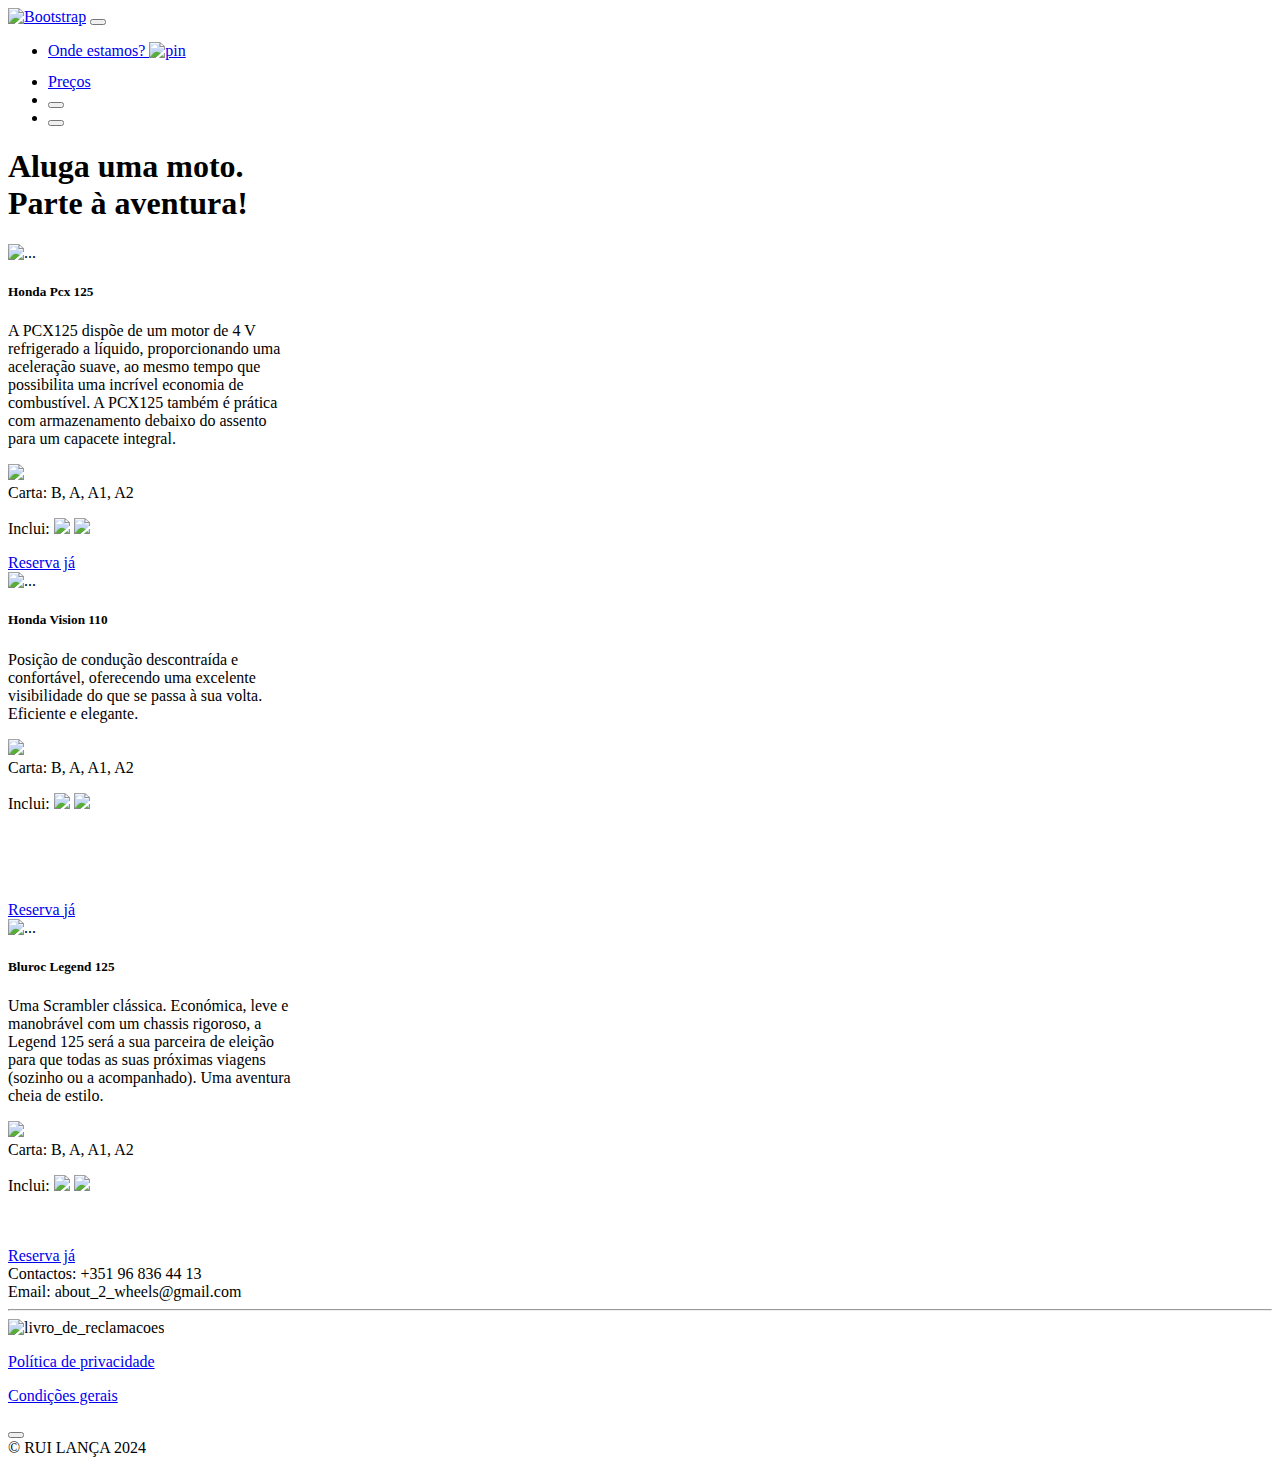
==== inicio.html @ ae3a2245 "Add files via upload" ====
<!DOCTYPE html>
<html lang="pt">
  <head>
    <meta charset="UTF-8" />
    <meta name="viewport" content="width=device-width, initial-scale=1.0" />
    <title>About Two Wheels</title>    
    <link
      href="https://cdn.jsdelivr.net/npm/bootstrap@5.3.2/dist/css/bootstrap.min.css"
      rel="stylesheet"
      integrity="sha384-T3c6CoIi6uLrA9TneNEoa7RxnatzjcDSCmG1MXxSR1GAsXEV/Dwwykc2MPK8M2HN"
      crossorigin="anonymous"
    />
    <script
      src="https://cdn.jsdelivr.net/npm/bootstrap@5.3.2/dist/js/bootstrap.bundle.min.js"
      integrity="sha384-C6RzsynM9kWDrMNeT87bh95OGNyZPhcTNXj1NW7RuBCsyN/o0jlpcV8Qyq46cDfL"
      crossorigin="anonymous"
    ></script>
    <link rel="stylesheet" href="estilo.css" />
    
  </head>
  <body>
    <header>
      <nav
        class="navbar navbar-expand-md sticky-top bg-dark border-bottom border-body container-fluid p-2"
        data-bs-theme="dark"
      >
        <div class="container-fluid">
          <a class="navbar-brand " href="#"
            ><img
              src="./Img/Original on Transparent site.png"
              alt="Bootstrap"
              width="300"
              height="54"
              id="img-marca"
          /></a>
            </a>
          <button
            class="navbar-toggler collapsed"
            type="button"
            data-bs-toggle="collapse"
            data-bs-target="#navbarSupportedContent"
            aria-controls="navbarSupportedContent"
            aria-expanded="false"
            aria-label="Toggle navigation"
          >
            <span class="navbar-toggler-icon"></span>
            <span class="toggler-icon top-bar"></span>
            <span class="toggler-icon middle-bar"></span>
            <span class="toggler-icon bottom-bar"></span>
            
          </button>
          <div
            class="collapse navbar-collapse justify-content-end p-1"
            id="navbarSupportedContent"
          >
            <ul class="navbar-nav ml-auto mb-2 mb-sm-0  w-100 d-flex justify-content-end gap-4 align-items-start align-items-md-center" >              
                      
              <li class="nav-item ">                
                <a class="nav-link" href="https://www.google.com/maps/place/About+Two+Wheels/@37.732386,-8.7728336,15z/data=!4m6!3m5!1s0xd1ba19cfc1fa103:0xfe153b45f937ae39!8m2!3d37.732386!4d-8.7728336!16s%2Fg%2F11p_3hfdsf?entry=ttu" target="_blank">Onde estamos? <img src="./Img/Google_Maps_icon_(2020).svg.png" alt="pin" height="20px" style="margin-bottom: 13px;"></a>
              </li>
              <li class="nav-item">
                <a class="nav-link" href="precos.html" >Preços</a>
              </li>                   
              <li>                
                <a href="https://www.facebook.com/A2Wheels/" target="_blank" ><button id="face"></button></a>
              </li>
              <li>
                <a href="https://www.instagram.com/about_2_wheels/" target="_blank"><button id="insta"></button></a>  
              </li> 
                        
              
              
              
            </ul>
          </div>
        </div>
      </nav>
      <div class="imagem container-fluid ">
        <h1 class="d-flex justify-content-center pt-5 p-3 bs-secondary-bg" id="titulo">
          Aluga uma moto.
          <br>
          Parte à aventura!
        </h1>
        <div class="caixa_branca"></div>
      </div>
    </header>

    <div class="main">
      <div
        class="caixa_card d-flex justify-content-center flex-wrap p-3 gap-4 "
        id="cx-card"
      >
        <div class="card" style="width: 18rem">
          <img src="./Img/c4.png" class="card-img-top" alt="..." />
          <div class="card-body">
            <h5 class="card-title text-center">Honda Pcx 125</h5>
            <p class="card-text">
              A PCX125 dispõe de um motor de 4 V refrigerado a líquido, proporcionando uma aceleração suave, ao mesmo tempo que possibilita uma incrível economia de combustível. A PCX125 também é prática com armazenamento debaixo do assento para um capacete integral.
            </p>
            
            <img src="./Img/driving-license-icon.svg" width="30"><br> Carta: B, A, A1, A2       
            
            <p>Inclui: <img src="./Img/helmet_icon_126270.webp"> <img src="./Img/lock_icon_125649.webp"></p>
            <a href="https://rentle.store/abouttwowheels/product/5dj9rlgDWDeqby0Xs5r4" class="btn btn-secondary">Reserva já</a>
          </div>
        </div>
        <div class="card " style="width: 18rem">
          <img src="./Img/c4 (5).png" class="card-img-top" alt="..." />
          <div class="card-body">
            <h5 class="card-title text-center">Honda Vision 110</h5>
            <p class="card-text">
              Posição de condução descontraída e confortável, oferecendo uma excelente visibilidade do que se passa à sua volta. Eficiente e elegante.
            </p>
            <img src="./Img/driving-license-icon.svg" width="30"><br> Carta: B, A, A1, A2 
            <p>Inclui: <img src="./Img/helmet_icon_126270.webp"> <img src="./Img/lock_icon_125649.webp"></p>
            <br><br><br><br>
            <a href="https://rentle.store/abouttwowheels/product/E3o4DkRWKHQPPr9oCn93" class="btn btn-secondary">Reserva já</a>
          </div>
        </div>
        <div class="card" style="width: 18rem;">
          <img
            src="./Img/B-Bluroc125-dark-silver-profil-d (2).jpg"
            class="card-img-top"
            alt="..." style="height: 160.88px; width: 276px; text-align: center;"
          />
          <div class="card-body">
            <h5 class="card-title text-center">Bluroc Legend 125</h5>
            <p class="card-text">
              Uma Scrambler clássica. Económica, leve e manobrável com um chassis rigoroso, a Legend 125 será a sua parceira de eleição para que todas as suas próximas viagens (sozinho ou a acompanhado). Uma aventura cheia de estilo.
            </p>
            <img src="./Img/driving-license-icon.svg" width="30"><br> Carta: B, A, A1, A2 
            <p>Inclui: <img src="./Img/helmet_icon_126270.webp"> <img src="./Img/lock_icon_125649.webp"></p>
            <br><br>
            <a href="https://rentle.store/abouttwowheels/product/E3o4DkRWKHQPPr9oCn93" class="btn btn-secondary">Reserva já</a>
          </div>
        </div>
      </div>
      <div class="caixa-baixo"></div>
    </div>
    <div class="footer bg-dark p-2 text-center ">  
      <div class="contactos mb-4" id="footer">Contactos: +351 96 836 44 13
        <br>
        Email: about_2_wheels@gmail.com
      </div>
      <hr id="separador">
    
    <div class="admin d-flex justify-content-center align-items-center gap-4 mt-3 ">
      <img src="./Img/i006571.png" alt="livro_de_reclamacoes" id="livro">
        <a href="politica.html" id="politica"><p>Política de privacidade</p></a>
        <a href="condicoes.html" id="politica"><p>Condições gerais</p></a>
    </div>
  
  <button onclick="topFunction()" id="myBtn" title="Para o topo"></button>
         
  <div id="footer">© RUI LANÇA 2024</div>    
  </div>
    
  
  <script src="main.js"></script>   
  </body>
</html>
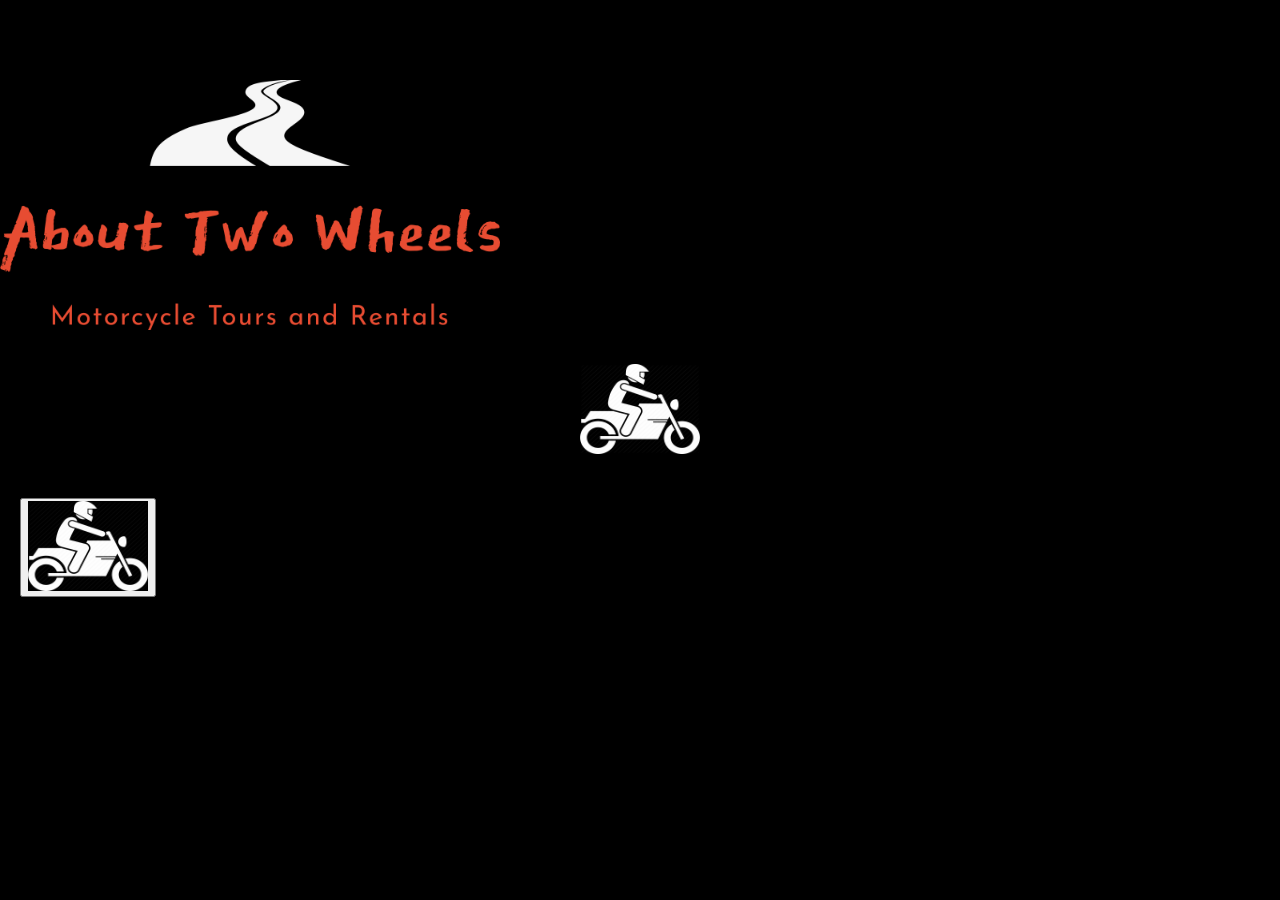
==== commit 0acc5e6a: "Update inicio.html" ====
--- a/inicio.html
+++ b/inicio.html
@@ -1,161 +1,43 @@
+
 <!DOCTYPE html>
 <html lang="pt">
-  <head>
-    <meta charset="UTF-8" />
-    <meta name="viewport" content="width=device-width, initial-scale=1.0" />
-    <title>About Two Wheels</title>    
-    <link
-      href="https://cdn.jsdelivr.net/npm/bootstrap@5.3.2/dist/css/bootstrap.min.css"
-      rel="stylesheet"
-      integrity="sha384-T3c6CoIi6uLrA9TneNEoa7RxnatzjcDSCmG1MXxSR1GAsXEV/Dwwykc2MPK8M2HN"
-      crossorigin="anonymous"
-    />
-    <script
-      src="https://cdn.jsdelivr.net/npm/bootstrap@5.3.2/dist/js/bootstrap.bundle.min.js"
-      integrity="sha384-C6RzsynM9kWDrMNeT87bh95OGNyZPhcTNXj1NW7RuBCsyN/o0jlpcV8Qyq46cDfL"
-      crossorigin="anonymous"
-    ></script>
-    <link rel="stylesheet" href="estilo.css" />
+
+<head>
+  <meta charset="UTF-8" />
+  <meta name="viewport" content="width=device-width, initial-scale=1.0" />
+  <title>About Two Wheels</title>
+  <link href="https://cdn.jsdelivr.net/npm/bootstrap@5.3.2/dist/css/bootstrap.min.css" rel="stylesheet"
+    integrity="sha384-T3c6CoIi6uLrA9TneNEoa7RxnatzjcDSCmG1MXxSR1GAsXEV/Dwwykc2MPK8M2HN" crossorigin="anonymous" />
+  <script src="https://cdn.jsdelivr.net/npm/bootstrap@5.3.2/dist/js/bootstrap.bundle.min.js"
+    integrity="sha384-C6RzsynM9kWDrMNeT87bh95OGNyZPhcTNXj1NW7RuBCsyN/o0jlpcV8Qyq46cDfL"
+    crossorigin="anonymous"></script>
+  <link rel="stylesheet" href="estilo.css" />
+  <script src="./js/main.js"></script>
+</head>
+
+<body>
+  <main id="inicio" class="text-center">
+    <img src="./Img/Original on Transparent.png" alt="nome-empresa" id="img-titulo" width="500" height="250"
+      style="margin-top: 80px" />
+    <br><br>
     
-  </head>
-  <body>
-    <header>
-      <nav
-        class="navbar navbar-expand-md sticky-top bg-dark border-bottom border-body container-fluid p-2"
-        data-bs-theme="dark"
-      >
-        <div class="container-fluid">
-          <a class="navbar-brand " href="#"
-            ><img
-              src="./Img/Original on Transparent site.png"
-              alt="Bootstrap"
-              width="300"
-              height="54"
-              id="img-marca"
-          /></a>
-            </a>
-          <button
-            class="navbar-toggler collapsed"
-            type="button"
-            data-bs-toggle="collapse"
-            data-bs-target="#navbarSupportedContent"
-            aria-controls="navbarSupportedContent"
-            aria-expanded="false"
-            aria-label="Toggle navigation"
-          >
-            <span class="navbar-toggler-icon"></span>
-            <span class="toggler-icon top-bar"></span>
-            <span class="toggler-icon middle-bar"></span>
-            <span class="toggler-icon bottom-bar"></span>
-            
-          </button>
-          <div
-            class="collapse navbar-collapse justify-content-end p-1"
-            id="navbarSupportedContent"
-          >
-            <ul class="navbar-nav ml-auto mb-2 mb-sm-0  w-100 d-flex justify-content-end gap-4 align-items-start align-items-md-center" >              
-                      
-              <li class="nav-item ">                
-                <a class="nav-link" href="https://www.google.com/maps/place/About+Two+Wheels/@37.732386,-8.7728336,15z/data=!4m6!3m5!1s0xd1ba19cfc1fa103:0xfe153b45f937ae39!8m2!3d37.732386!4d-8.7728336!16s%2Fg%2F11p_3hfdsf?entry=ttu" target="_blank">Onde estamos? <img src="./Img/Google_Maps_icon_(2020).svg.png" alt="pin" height="20px" style="margin-bottom: 13px;"></a>
-              </li>
-              <li class="nav-item">
-                <a class="nav-link" href="precos.html" >Preços</a>
-              </li>                   
-              <li>                
-                <a href="https://www.facebook.com/A2Wheels/" target="_blank" ><button id="face"></button></a>
-              </li>
-              <li>
-                <a href="https://www.instagram.com/about_2_wheels/" target="_blank"><button id="insta"></button></a>  
-              </li> 
-                        
-              
-              
-              
-            </ul>
-          </div>
-        </div>
-      </nav>
-      <div class="imagem container-fluid ">
-        <h1 class="d-flex justify-content-center pt-5 p-3 bs-secondary-bg" id="titulo">
-          Aluga uma moto.
-          <br>
-          Parte à aventura!
-        </h1>
-        <div class="caixa_branca"></div>
-      </div>
-    </header>
+    <div class="botoes">
+      <button type="button" id="btn-inicio">
+        <img src="./Img/image.jpg" width="120" height="90" />
+      </button>
+    </div>
+    <div class="botoes1" id="btn-inicio">
+      <button type="button" >
+        <img src="./Img/image.jpg" width="120" height="90" />
+      </button>
+    </div>
+   
+    <br />
+     
+  </main>
+  <div class="footer"></div>
+  
+  <script src="./js/main.js"></script>
+</body>
 
-    <div class="main">
-      <div
-        class="caixa_card d-flex justify-content-center flex-wrap p-3 gap-4 "
-        id="cx-card"
-      >
-        <div class="card" style="width: 18rem">
-          <img src="./Img/c4.png" class="card-img-top" alt="..." />
-          <div class="card-body">
-            <h5 class="card-title text-center">Honda Pcx 125</h5>
-            <p class="card-text">
-              A PCX125 dispõe de um motor de 4 V refrigerado a líquido, proporcionando uma aceleração suave, ao mesmo tempo que possibilita uma incrível economia de combustível. A PCX125 também é prática com armazenamento debaixo do assento para um capacete integral.
-            </p>
-            
-            <img src="./Img/driving-license-icon.svg" width="30"><br> Carta: B, A, A1, A2       
-            
-            <p>Inclui: <img src="./Img/helmet_icon_126270.webp"> <img src="./Img/lock_icon_125649.webp"></p>
-            <a href="https://rentle.store/abouttwowheels/product/5dj9rlgDWDeqby0Xs5r4" class="btn btn-secondary">Reserva já</a>
-          </div>
-        </div>
-        <div class="card " style="width: 18rem">
-          <img src="./Img/c4 (5).png" class="card-img-top" alt="..." />
-          <div class="card-body">
-            <h5 class="card-title text-center">Honda Vision 110</h5>
-            <p class="card-text">
-              Posição de condução descontraída e confortável, oferecendo uma excelente visibilidade do que se passa à sua volta. Eficiente e elegante.
-            </p>
-            <img src="./Img/driving-license-icon.svg" width="30"><br> Carta: B, A, A1, A2 
-            <p>Inclui: <img src="./Img/helmet_icon_126270.webp"> <img src="./Img/lock_icon_125649.webp"></p>
-            <br><br><br><br>
-            <a href="https://rentle.store/abouttwowheels/product/E3o4DkRWKHQPPr9oCn93" class="btn btn-secondary">Reserva já</a>
-          </div>
-        </div>
-        <div class="card" style="width: 18rem;">
-          <img
-            src="./Img/B-Bluroc125-dark-silver-profil-d (2).jpg"
-            class="card-img-top"
-            alt="..." style="height: 160.88px; width: 276px; text-align: center;"
-          />
-          <div class="card-body">
-            <h5 class="card-title text-center">Bluroc Legend 125</h5>
-            <p class="card-text">
-              Uma Scrambler clássica. Económica, leve e manobrável com um chassis rigoroso, a Legend 125 será a sua parceira de eleição para que todas as suas próximas viagens (sozinho ou a acompanhado). Uma aventura cheia de estilo.
-            </p>
-            <img src="./Img/driving-license-icon.svg" width="30"><br> Carta: B, A, A1, A2 
-            <p>Inclui: <img src="./Img/helmet_icon_126270.webp"> <img src="./Img/lock_icon_125649.webp"></p>
-            <br><br>
-            <a href="https://rentle.store/abouttwowheels/product/E3o4DkRWKHQPPr9oCn93" class="btn btn-secondary">Reserva já</a>
-          </div>
-        </div>
-      </div>
-      <div class="caixa-baixo"></div>
-    </div>
-    <div class="footer bg-dark p-2 text-center ">  
-      <div class="contactos mb-4" id="footer">Contactos: +351 96 836 44 13
-        <br>
-        Email: about_2_wheels@gmail.com
-      </div>
-      <hr id="separador">
-    
-    <div class="admin d-flex justify-content-center align-items-center gap-4 mt-3 ">
-      <img src="./Img/i006571.png" alt="livro_de_reclamacoes" id="livro">
-        <a href="politica.html" id="politica"><p>Política de privacidade</p></a>
-        <a href="condicoes.html" id="politica"><p>Condições gerais</p></a>
-    </div>
-  
-  <button onclick="topFunction()" id="myBtn" title="Para o topo"></button>
-         
-  <div id="footer">© RUI LANÇA 2024</div>    
-  </div>
-    
-  
-  <script src="main.js"></script>   
-  </body>
 </html>
--- a/estilo.css
+++ b/estilo.css
@@ -0,0 +1,415 @@
+
+@import url('https://fonts.googleapis.com/css2?family=Play&family=Roboto:ital,wght@1,100&family=Zilla+Slab:wght@300&display=swap');
+
+
+body{
+    margin: 0px ;
+    font-family: 'Zilla Slab', serif;
+    padding: 0px;
+    animation: fadeInAnimation ease 1.5s;
+    animation-iteration-count: 1;
+    animation-fill-mode: forwards;
+    
+}
+@keyframes fadeInAnimation {
+    0% {
+        opacity: 0;
+    }
+    50% {
+        opacity: 1;
+    }
+}
+
+.navbar-toggler{
+    border: none!important;
+}
+
+.navbar-toggler-icon{
+    width: 35px;
+    display: none;
+}
+
+.navbar-toggler:focus,
+.navbar-toggler:active,
+.navbar-toggler-icon:focus {
+    outline: none !important;
+    box-shadow: none !important;
+    border: 0 !important;
+}
+
+
+.toggler-icon{
+    width: 30px;
+    height: 3px;
+    background-color: #dc5309;
+    display: block;
+    transition: all 0.2s;
+}
+
+
+.middle-bar{
+    margin: 5px auto;
+}
+
+
+.navbar-toggler .top-bar {
+    transform: rotate(45deg);
+    transform-origin: 10% 10%;
+}
+
+.navbar-toggler .middle-bar {
+    opacity: 0;
+    filter: alpha(opacity=0);
+}
+
+.navbar-toggler .bottom-bar {
+    transform: rotate(-45deg);
+    transform-origin: 10% 90%;
+}
+
+.navbar-toggler.collapsed .top-bar {
+    transform: rotate(0);
+}
+
+.navbar-toggler.collapsed .middle-bar {
+    opacity: 1;
+    filter: alpha(opacity=100);
+}
+
+.navbar-toggler.collapsed .bottom-bar {
+    transform: rotate(0);
+}
+
+.navbar-toggler.collapsed .toggler-icon {
+    background-color: #777777;
+}
+#inicio{
+   background-color: black;
+    width: 100vw;
+    height: 100vh;   
+    
+}
+
+
+
+
+#btn-inicio{
+    margin: 20px;
+    border: none;
+    cursor: pointer;
+    appearance: none;
+    background-color: transparent;
+    animation: saltar 0.75s infinite;
+}
+
+@keyframes saltar {
+    0% {
+transform: scale(1,1) translate(0px, 0px);
+}
+
+10%{
+transform: scale(1,0.95) translate(0px, 0px); 
+}
+
+100% {
+transform: scale(1,1) translate(0px, 0px);
+}
+}
+
+
+.imagem{
+    background-image: url('./Img/fb_w.webp');
+    background-position: center;
+    background-repeat: no-repeat;
+    background-size: cover;
+    width: 100%;
+    height: 100vh;
+    
+}
+
+#titulo{
+    
+    width: 55%;
+    height: auto;    
+    font-size: 56px;   
+    font-weight: bolder;
+    color: #261f1fe2;
+    font-family: 'Zilla Slab', serif;
+    margin-left: 15px;
+   
+}
+
+#titulo-eng{
+    
+    width: 65%;
+    height: auto;    
+    font-size: 56px;   
+    font-weight: bolder;
+    color: #261f1fe2;
+    font-family: 'Zilla Slab', serif;
+    margin-left: 15px;
+   
+}
+
+#cx-card{
+    margin-top: -215px;  
+    
+    z-index: 20;
+}
+
+.card-title{
+    font-weight: bold;
+}
+
+.card{
+    box-shadow: rgba(99, 99, 99, 0.2) 0px 2px 8px 0px;
+    animation: desaparecer 5s;
+}
+
+@keyframes desaparecer {
+    0% { opacity: 0; }
+    100% { opacity: 1; }
+  }
+  
+  
+.caixa-baixo{
+    background-color: gainsboro;
+    width: 100%;
+    height: 200px;
+    margin-top: -200px;
+    
+}
+
+#footer{
+    color: white;
+    text-align: center;
+}
+
+#face{
+    border: none;
+    background-color: transparent;
+    background-image: url('./Img/facebook1.svg');
+    background-position: center;
+    background-repeat: no-repeat;
+    background-size: cover;
+    width: 40px;
+    height: 40px;
+
+}
+#face:hover{
+    border: none;
+    background-color: transparent;
+    background-image: url('./Img/facebook2.svg');
+    background-position: center;
+    background-repeat: no-repeat;
+    background-size: cover;
+    width: 40px;
+    height: 40px;
+
+}
+#insta{
+    border: none;
+    background-color: transparent;
+    background-image: url('./Img/instagram1.svg');
+    background-position: center;
+    background-repeat: no-repeat;
+    background-size: cover;
+    width: 40px;
+    height: 40px;
+
+}
+#insta:hover{
+    border: none;
+    background-color: transparent;
+    background-image: url('./Img/instagram2.svg');
+    background-position: center;
+    background-repeat: no-repeat;
+    background-size: cover;
+    width: 40px;
+    height: 40px;
+
+}
+
+#politica{
+    text-decoration: none;
+    color: white;
+}
+
+#separador{
+    width: 90%;
+    margin: auto;
+    background-color: white;
+    height: 3px;
+}
+.contactos{
+    font-size: 28px;
+    font-weight:900
+}
+.politica-priv-pt{
+    font-family:'Zilla Slab', serif!important;
+    background-color: gainsboro;
+    text-align: justify;
+    width: 90%;
+    line-height: 2rem;
+    margin: auto;
+    
+}
+
+.condicoes-gerais-pt{
+    font-family:'Zilla Slab', serif!important;
+    background-color: gainsboro;
+    text-align: justify;
+    width: 90%;
+    line-height: 2rem;
+    margin: auto;
+}
+
+@media all and (max-width:520px){
+
+    #img-titulo{
+        width:90%;
+    }
+
+    #btn-inicio{
+        margin: auto;
+        margin: 10px;
+    }
+
+    #img-marca{
+        width: 250px;
+    }
+    #titulo{
+        margin-left: 20px;
+    }
+
+        
+    .navbar-toggler {
+        border: 0 !important;
+    }
+
+
+
+    .navbar-toggler-icon{
+        display: none;
+    }
+
+ 
+
+}
+
+.add-ons >pre{
+    background-color: #dc5309;
+    font-family: 'Zilla Slab', serif;
+    font-size: large;
+    padding: 10px;
+    color: white;
+    
+}
+
+.acrescentos{
+    background-color: #dc5309;
+    font-family: 'Zilla Slab', serif;
+    font-size: large;
+    padding: 10px;
+    color: white;
+}
+
+#myBtn {
+    display: none; 
+    position: fixed; 
+    bottom: 20px; 
+    right: 30px; 
+    z-index: 99; 
+    border: none; 
+    outline: none; 
+    background-color: transparent;
+    color: white; 
+    cursor: pointer; 
+    padding: 15px; 
+    border-radius: 10px; 
+    background-image: url('./Img/383-3837846_up-arrow-icon-png.png');
+    background-position: center;
+    background-size: contain;
+  }
+  
+  #myBtn:hover {
+    background-color: #d4331a; 
+    border-radius: 100%;
+  }
+
+  #link-banner{
+    text-decoration: none!important;
+    color: #d4331a;
+  }
+
+  .botoes {   
+    animation: slidedaEsquerda 1s forwards;
+    display: flex;
+    justify-content: center;
+    margin-top: -10px;
+  }
+  
+  .botoes button {
+    animation: efeitoTravao 2s forwards;
+  }
+  
+
+  @keyframes slidedaEsquerda {
+    from {
+      transform: translateX(-100%);
+    }
+    to {
+      transform: translateX(0);
+    }
+  }
+  
+  @keyframes efeitoTravao {
+    0% {
+      transform: translateX(0);
+    }
+    50% {
+      transform: translateX(40%);
+    }
+    100% {
+      transform: translateX(0);
+    }
+  }
+
+  @keyframes moveRightAndDisappear {
+    0% {
+      transform: translateX(0);
+      opacity: 1;
+    }
+    90% {
+        transform: translateX(calc(100vw - 30px));
+        opacity: 1;
+    }
+    100% {
+      transform: translateX(100vw);
+      opacity: 0;
+    }
+  }
+
+  #img-click{
+    color: white;
+    animation: desaparecer 0.75s infinite;
+  }
+#click-me{
+    color: white;
+    margin-bottom: -10px;
+    animation: desaparecer 0.75s infinite;
+
+}
+
+.clica-me {
+    animation: fadeInAnimation ease-in 4s;
+  }
+
+
+
+  
+  
+
+
+
+
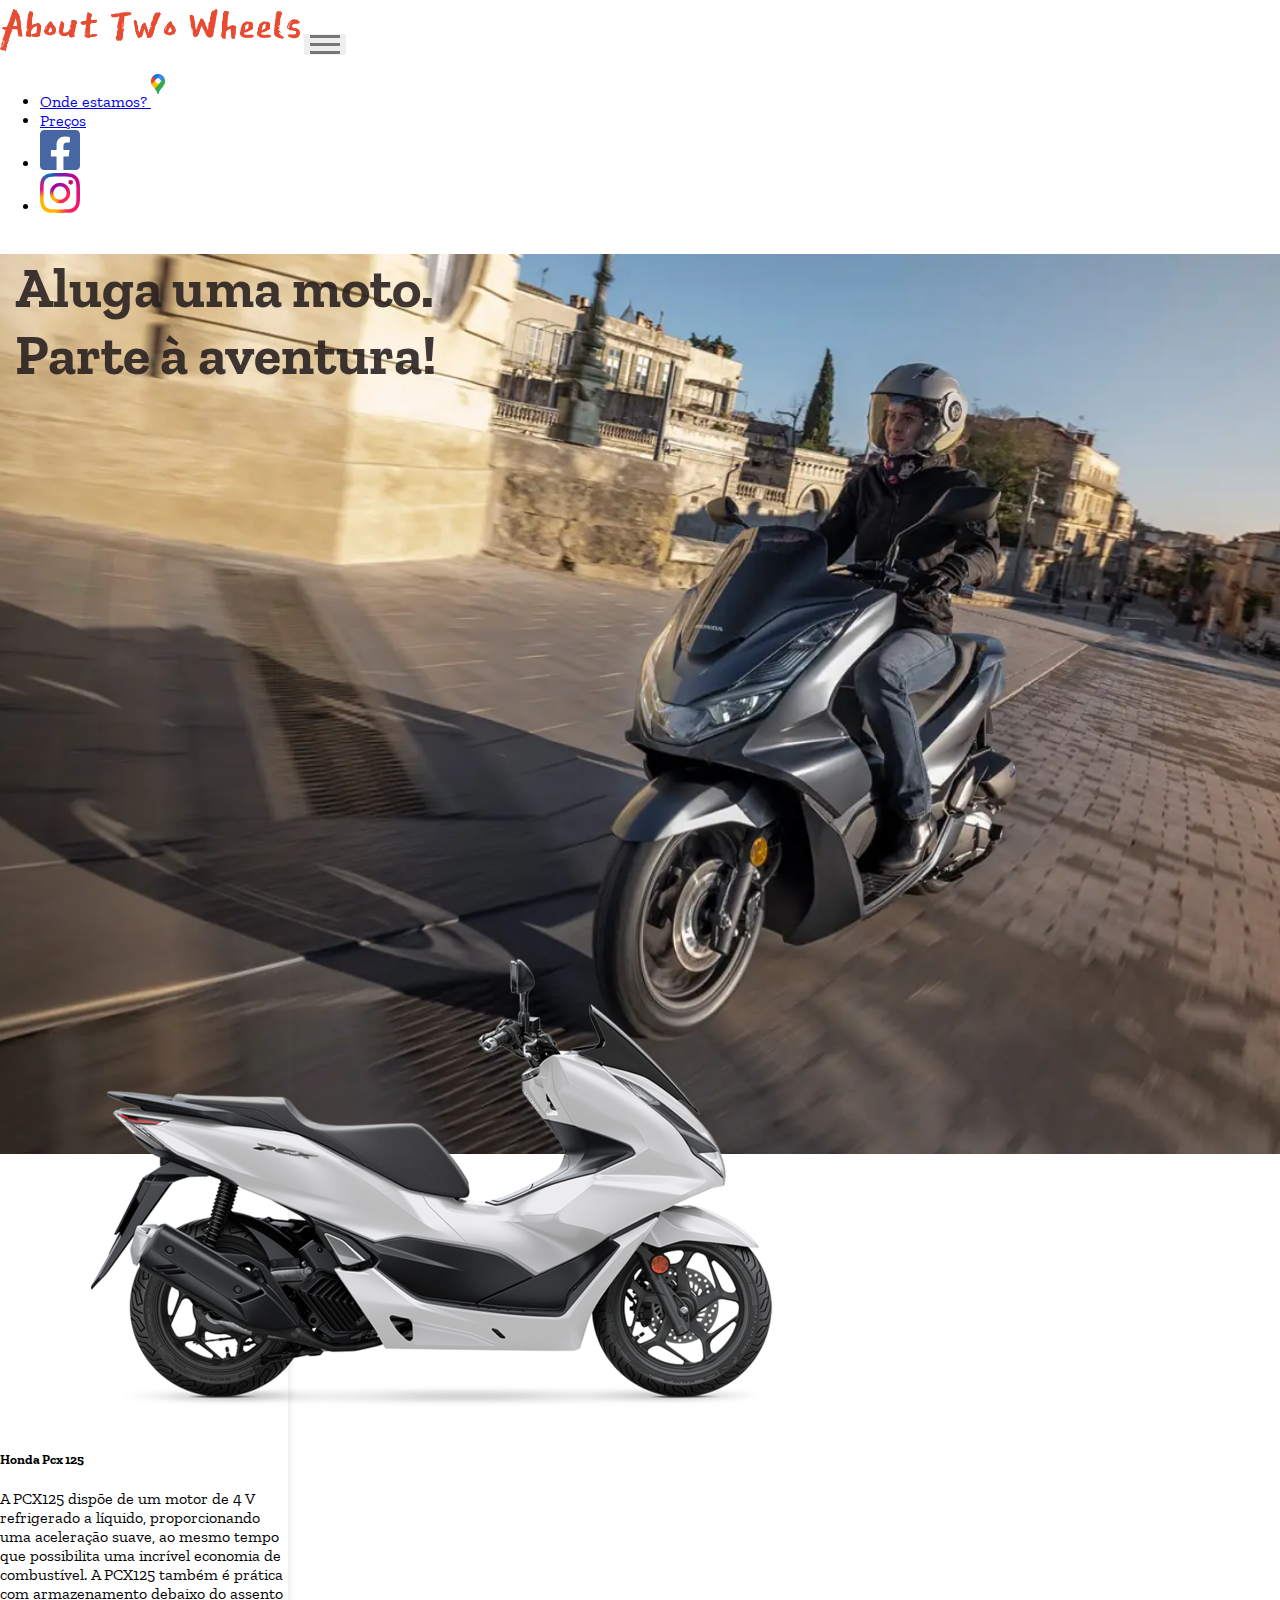
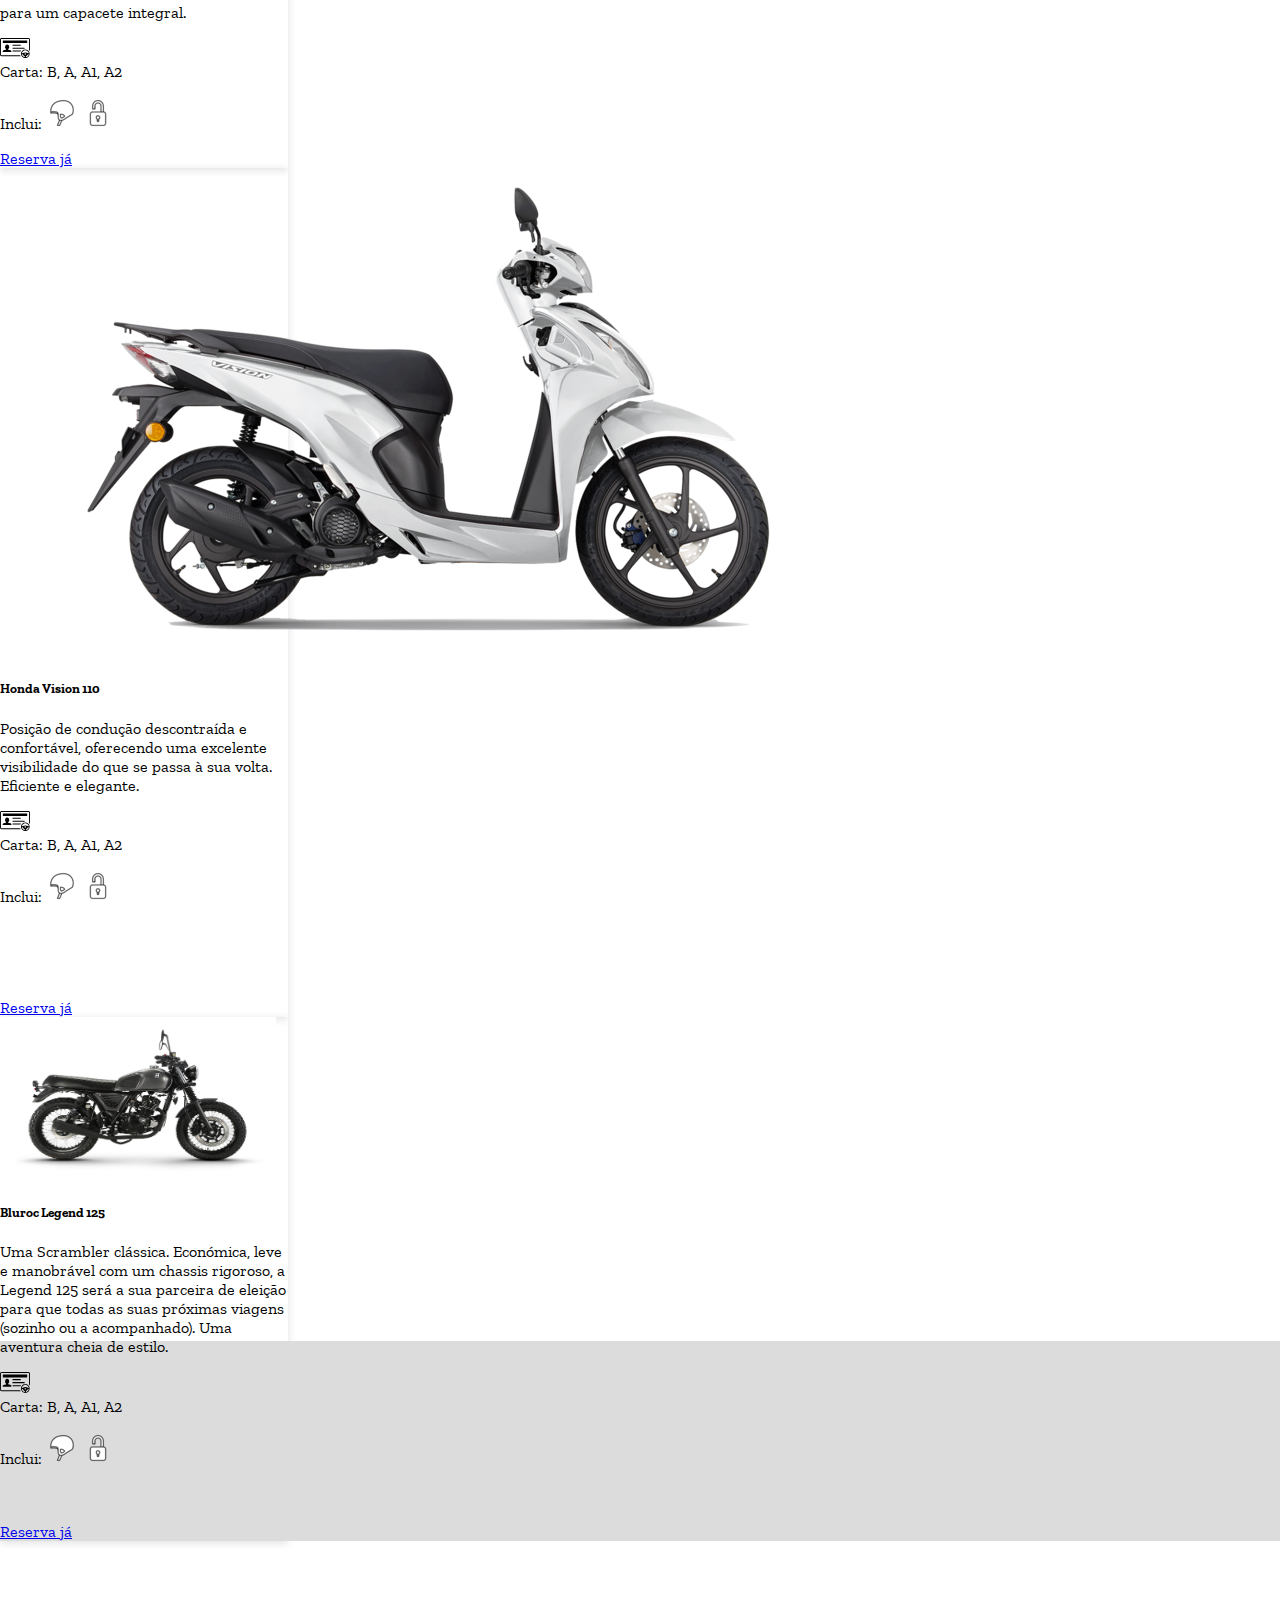
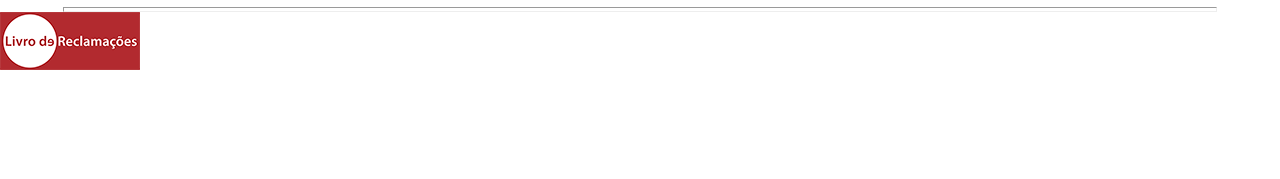
==== commit 00fe2beb: "Update inicio.html" ====
--- a/inicio.html
+++ b/inicio.html
@@ -1,43 +1,161 @@
-
 <!DOCTYPE html>
 <html lang="pt">
+  <head>
+    <meta charset="UTF-8" />
+    <meta name="viewport" content="width=device-width, initial-scale=1.0" />
+    <title>About Two Wheels</title>    
+    <link
+      href="https://cdn.jsdelivr.net/npm/bootstrap@5.3.2/dist/css/bootstrap.min.css"
+      rel="stylesheet"
+      integrity="sha384-T3c6CoIi6uLrA9TneNEoa7RxnatzjcDSCmG1MXxSR1GAsXEV/Dwwykc2MPK8M2HN"
+      crossorigin="anonymous"
+    />
+    <script
+      src="https://cdn.jsdelivr.net/npm/bootstrap@5.3.2/dist/js/bootstrap.bundle.min.js"
+      integrity="sha384-C6RzsynM9kWDrMNeT87bh95OGNyZPhcTNXj1NW7RuBCsyN/o0jlpcV8Qyq46cDfL"
+      crossorigin="anonymous"
+    ></script>
+    <link rel="stylesheet" href="estilo.css" />
+    
+  </head>
+  <body>
+    <header>
+      <nav
+        class="navbar navbar-expand-md sticky-top bg-dark border-bottom border-body container-fluid p-2"
+        data-bs-theme="dark"
+      >
+        <div class="container-fluid">
+          <a class="navbar-brand " href="#"
+            ><img
+              src="./Img/Original on Transparent site.png"
+              alt="Bootstrap"
+              width="300"
+              height="54"
+              id="img-marca"
+          /></a>
+            </a>
+          <button
+            class="navbar-toggler collapsed"
+            type="button"
+            data-bs-toggle="collapse"
+            data-bs-target="#navbarSupportedContent"
+            aria-controls="navbarSupportedContent"
+            aria-expanded="false"
+            aria-label="Toggle navigation"
+          >
+            <span class="navbar-toggler-icon"></span>
+            <span class="toggler-icon top-bar"></span>
+            <span class="toggler-icon middle-bar"></span>
+            <span class="toggler-icon bottom-bar"></span>
+            
+          </button>
+          <div
+            class="collapse navbar-collapse justify-content-end p-1"
+            id="navbarSupportedContent"
+          >
+            <ul class="navbar-nav ml-auto mb-2 mb-sm-0  w-100 d-flex justify-content-end gap-4 align-items-start align-items-md-center" >              
+                      
+              <li class="nav-item ">                
+                <a class="nav-link" href="https://www.google.com/maps/place/About+Two+Wheels/@37.732386,-8.7728336,15z/data=!4m6!3m5!1s0xd1ba19cfc1fa103:0xfe153b45f937ae39!8m2!3d37.732386!4d-8.7728336!16s%2Fg%2F11p_3hfdsf?entry=ttu" target="_blank">Onde estamos? <img src="./Img/Google_Maps_icon_(2020).svg.png" alt="pin" height="20px" style="margin-bottom: 13px;"></a>
+              </li>
+              <li class="nav-item">
+                <a class="nav-link" href="precos.html" >Preços</a>
+              </li>                   
+              <li>                
+                <a href="https://www.facebook.com/A2Wheels/" target="_blank" ><button id="face"></button></a>
+              </li>
+              <li>
+                <a href="https://www.instagram.com/about_2_wheels/" target="_blank"><button id="insta"></button></a>  
+              </li> 
+                        
+              
+              
+              
+            </ul>
+          </div>
+        </div>
+      </nav>
+      <div class="imagem container-fluid ">
+        <h1 class="d-flex justify-content-center pt-5 p-3 bs-secondary-bg" id="titulo">
+          Aluga uma moto.
+          <br>
+          Parte à aventura!
+        </h1>
+        <div class="caixa_branca"></div>
+      </div>
+    </header>
 
-<head>
-  <meta charset="UTF-8" />
-  <meta name="viewport" content="width=device-width, initial-scale=1.0" />
-  <title>About Two Wheels</title>
-  <link href="https://cdn.jsdelivr.net/npm/bootstrap@5.3.2/dist/css/bootstrap.min.css" rel="stylesheet"
-    integrity="sha384-T3c6CoIi6uLrA9TneNEoa7RxnatzjcDSCmG1MXxSR1GAsXEV/Dwwykc2MPK8M2HN" crossorigin="anonymous" />
-  <script src="https://cdn.jsdelivr.net/npm/bootstrap@5.3.2/dist/js/bootstrap.bundle.min.js"
-    integrity="sha384-C6RzsynM9kWDrMNeT87bh95OGNyZPhcTNXj1NW7RuBCsyN/o0jlpcV8Qyq46cDfL"
-    crossorigin="anonymous"></script>
-  <link rel="stylesheet" href="estilo.css" />
-  <script src="./js/main.js"></script>
-</head>
-
-<body>
-  <main id="inicio" class="text-center">
-    <img src="./Img/Original on Transparent.png" alt="nome-empresa" id="img-titulo" width="500" height="250"
-      style="margin-top: 80px" />
-    <br><br>
+    <div class="main">
+      <div
+        class="caixa_card d-flex justify-content-center flex-wrap p-3 gap-4 "
+        id="cx-card"
+      >
+        <div class="card" style="width: 18rem">
+          <img src="./Img/c4.png" class="card-img-top" alt="..." />
+          <div class="card-body">
+            <h5 class="card-title text-center">Honda Pcx 125</h5>
+            <p class="card-text">
+              A PCX125 dispõe de um motor de 4 V refrigerado a líquido, proporcionando uma aceleração suave, ao mesmo tempo que possibilita uma incrível economia de combustível. A PCX125 também é prática com armazenamento debaixo do assento para um capacete integral.
+            </p>
+            
+            <img src="./Img/driving-license-icon.svg" width="30"><br> Carta: B, A, A1, A2       
+            
+            <p>Inclui: <img src="./Img/helmet_icon_126270.webp"> <img src="./Img/lock_icon_125649.webp"></p>
+            <a href="https://rentle.store/abouttwowheels/product/5dj9rlgDWDeqby0Xs5r4" class="btn btn-secondary">Reserva já</a>
+          </div>
+        </div>
+        <div class="card " style="width: 18rem">
+          <img src="./Img/c4 (5).png" class="card-img-top" alt="..." />
+          <div class="card-body">
+            <h5 class="card-title text-center">Honda Vision 110</h5>
+            <p class="card-text">
+              Posição de condução descontraída e confortável, oferecendo uma excelente visibilidade do que se passa à sua volta. Eficiente e elegante.
+            </p>
+            <img src="./Img/driving-license-icon.svg" width="30"><br> Carta: B, A, A1, A2 
+            <p>Inclui: <img src="./Img/helmet_icon_126270.webp"> <img src="./Img/lock_icon_125649.webp"></p>
+            <br><br><br><br>
+            <a href="https://rentle.store/abouttwowheels/product/E3o4DkRWKHQPPr9oCn93" class="btn btn-secondary">Reserva já</a>
+          </div>
+        </div>
+        <div class="card" style="width: 18rem;">
+          <img
+            src="./Img/B-Bluroc125-dark-silver-profil-d (2).jpg"
+            class="card-img-top"
+            alt="..." style="height: 160.88px; width: 276px; text-align: center;"
+          />
+          <div class="card-body">
+            <h5 class="card-title text-center">Bluroc Legend 125</h5>
+            <p class="card-text">
+              Uma Scrambler clássica. Económica, leve e manobrável com um chassis rigoroso, a Legend 125 será a sua parceira de eleição para que todas as suas próximas viagens (sozinho ou a acompanhado). Uma aventura cheia de estilo.
+            </p>
+            <img src="./Img/driving-license-icon.svg" width="30"><br> Carta: B, A, A1, A2 
+            <p>Inclui: <img src="./Img/helmet_icon_126270.webp"> <img src="./Img/lock_icon_125649.webp"></p>
+            <br><br>
+            <a href="https://rentle.store/abouttwowheels/product/E3o4DkRWKHQPPr9oCn93" class="btn btn-secondary">Reserva já</a>
+          </div>
+        </div>
+      </div>
+      <div class="caixa-baixo"></div>
+    </div>
+    <div class="footer bg-dark p-2 text-center ">  
+      <div class="contactos mb-4" id="footer">Contactos: +351 96 836 44 13
+        <br>
+        Email: about_2_wheels@gmail.com
+      </div>
+      <hr id="separador">
     
-    <div class="botoes">
-      <button type="button" id="btn-inicio">
-        <img src="./Img/image.jpg" width="120" height="90" />
-      </button>
+    <div class="admin d-flex justify-content-center align-items-center gap-4 mt-3 ">
+      <img src="./Img/i006571.png" alt="livro_de_reclamacoes" id="livro">
+        <a href="politica.html" id="politica"><p>Política de privacidade</p></a>
+        <a href="condicoes.html" id="politica"><p>Condições gerais</p></a>
     </div>
-    <div class="botoes1" id="btn-inicio">
-      <button type="button" >
-        <img src="./Img/image.jpg" width="120" height="90" />
-      </button>
-    </div>
-   
-    <br />
-     
-  </main>
-  <div class="footer"></div>
   
-  <script src="./js/main.js"></script>
-</body>
-
+  <button onclick="topFunction()" id="myBtn" title="Para o topo"></button>
+         
+  <div id="footer">© RUI LANÇA 2024</div>    
+  </div>
+    
+  
+  <script src="main.js"></script>   
+  </body>
 </html>
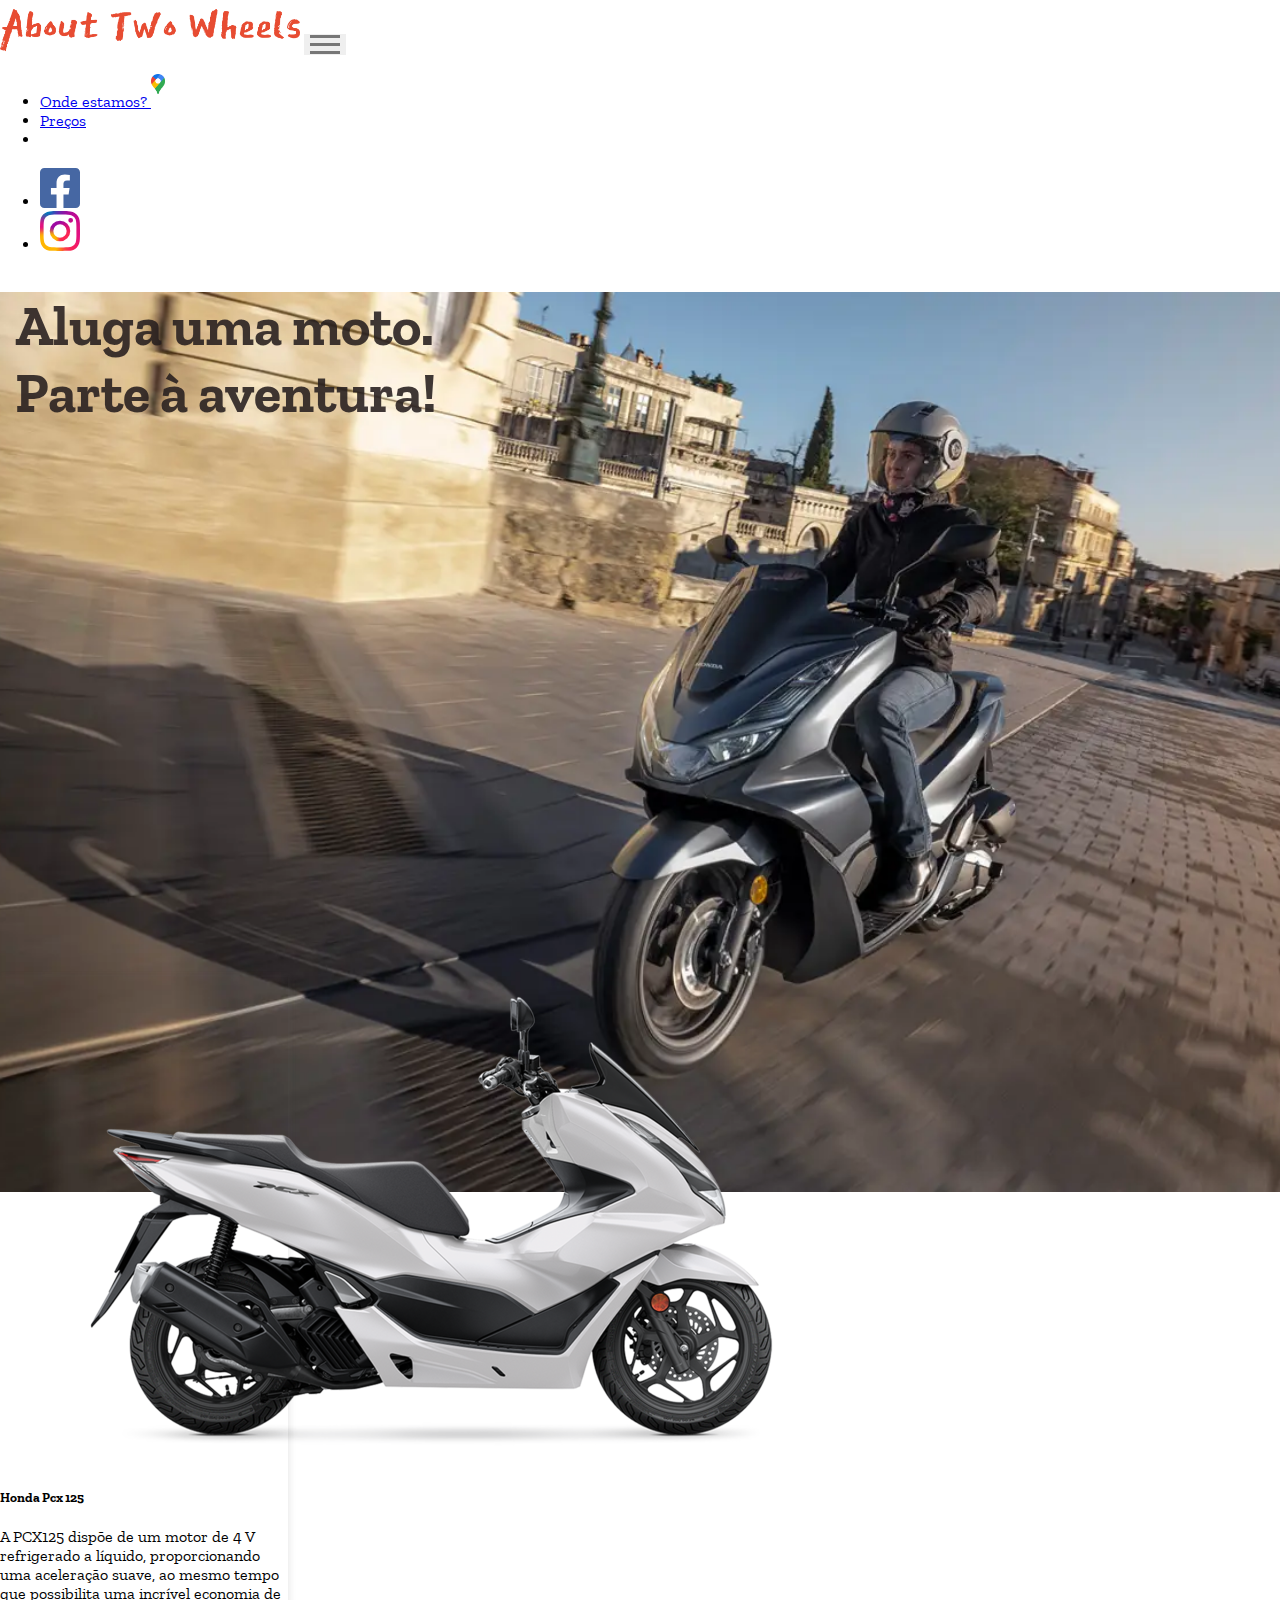
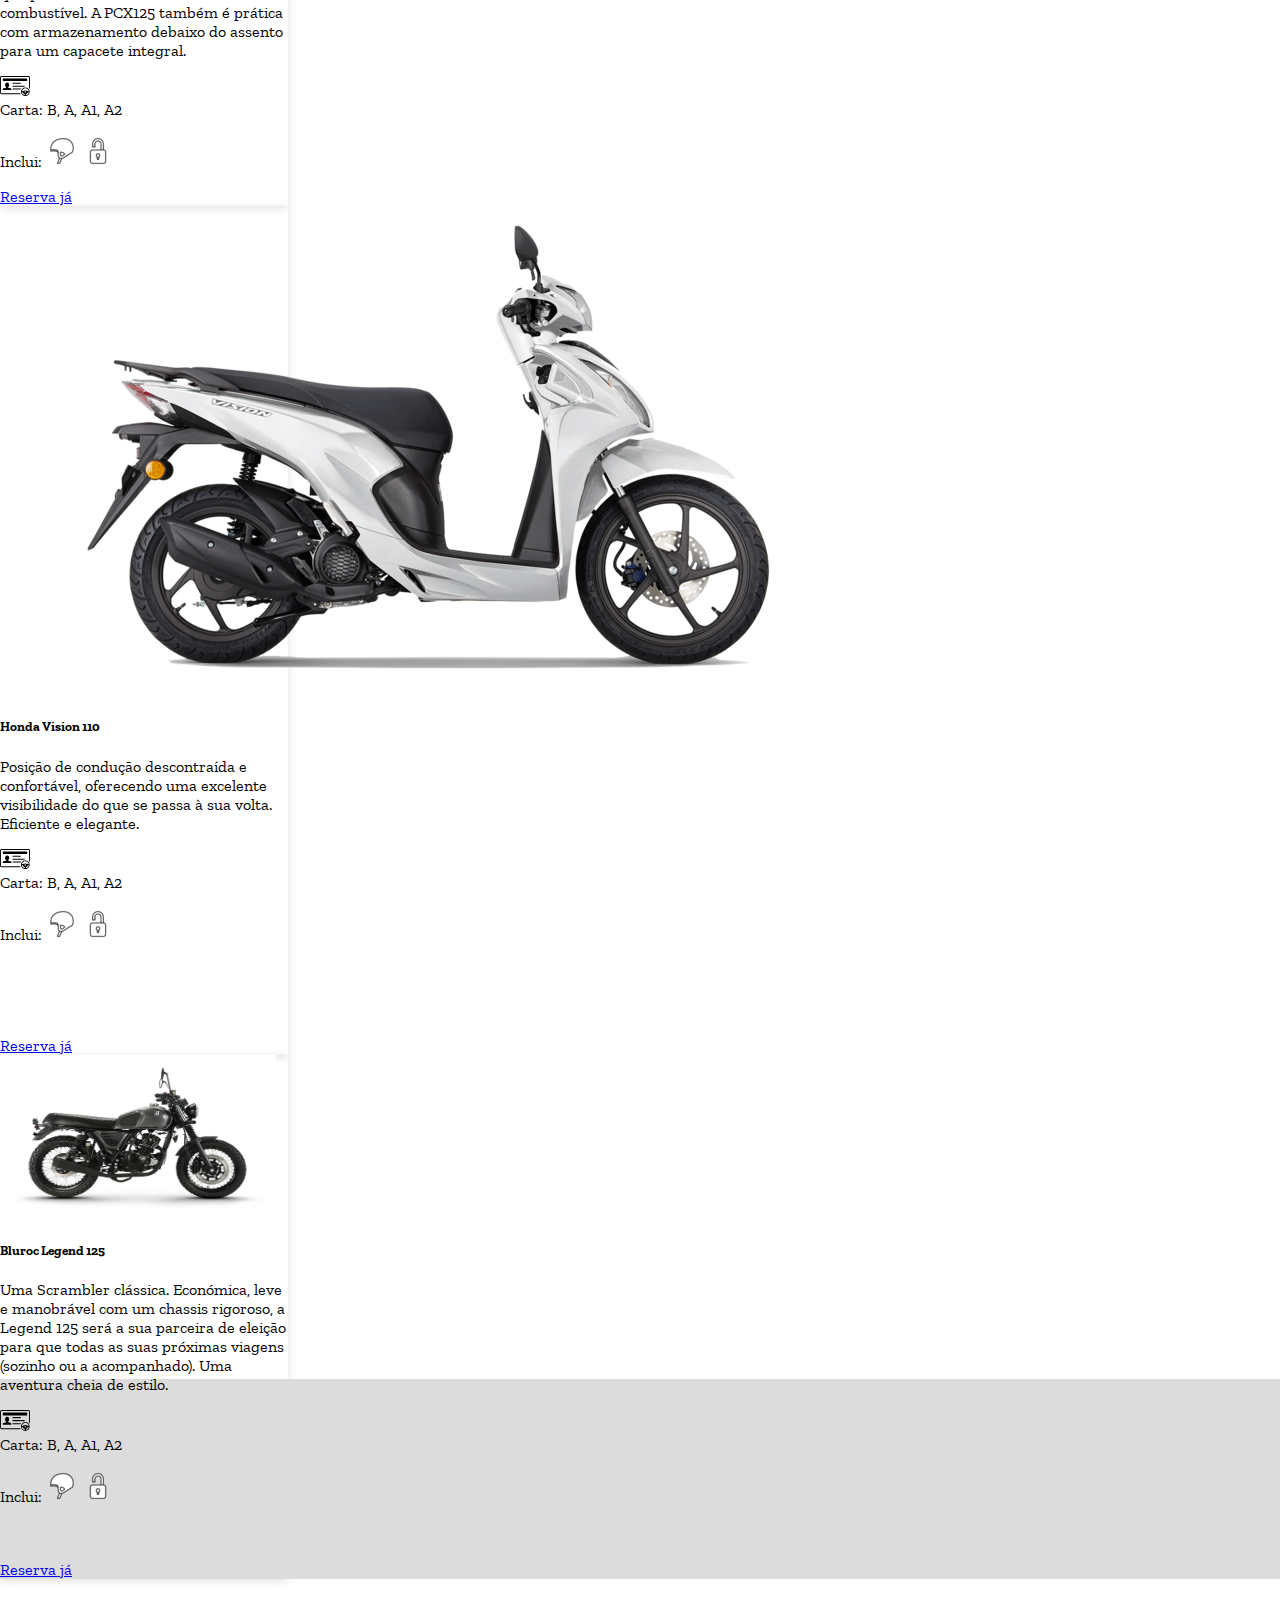
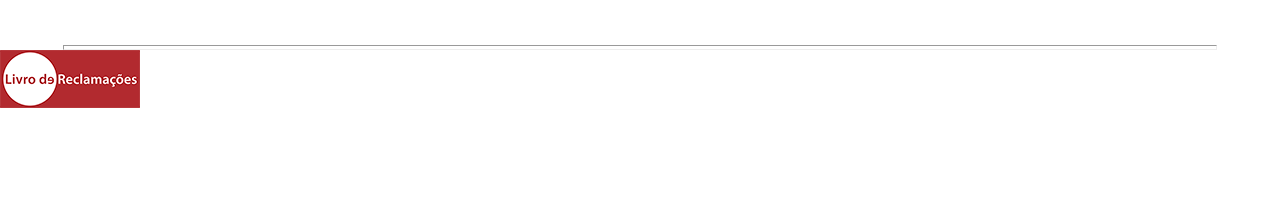
==== commit 07192831: "x" ====
--- a/inicio.html
+++ b/inicio.html
@@ -25,7 +25,7 @@
         data-bs-theme="dark"
       >
         <div class="container-fluid">
-          <a class="navbar-brand " href="#"
+          <a class="navbar-brand " href="https://ruilanca-projects.github.io/abouttwowheels/"
             ><img
               src="./Img/Original on Transparent site.png"
               alt="Bootstrap"
@@ -60,7 +60,12 @@
               </li>
               <li class="nav-item">
                 <a class="nav-link" href="precos.html" >Preços</a>
+              </li>  
+              <li class="nav-item">
+                <a class="nav-link" style="color:white" href="inicio.html">PT</a>
               </li>                   
+                <a  class="nav-link " style="color:white" href="inicio_eng.html">EN</a>
+              </li>                  
               <li>                
                 <a href="https://www.facebook.com/A2Wheels/" target="_blank" ><button id="face"></button></a>
               </li>
@@ -156,6 +161,6 @@
   </div>
     
   
-  <script src="main.js"></script>   
+  <script src="./js/main.js"></script>   
   </body>
 </html>
--- a/estilo.css
+++ b/estilo.css
@@ -91,30 +91,13 @@
 }
 
 
-
-
-#btn-inicio{
-    margin: 20px;
-    border: none;
-    cursor: pointer;
+.botoes button{   
+    border: none;    
     appearance: none;
-    background-color: transparent;
-    animation: saltar 0.75s infinite;
-}
-
-@keyframes saltar {
-    0% {
-transform: scale(1,1) translate(0px, 0px);
-}
-
-10%{
-transform: scale(1,0.95) translate(0px, 0px); 
-}
-
-100% {
-transform: scale(1,1) translate(0px, 0px);
-}
-}
+    background-color: transparent;   
+    
+}
+
 
 
 .imagem{
@@ -342,43 +325,49 @@
     color: #d4331a;
   }
 
-  .botoes {   
-    animation: slidedaEsquerda 1s forwards;
+  .botoes {    
     display: flex;
-    justify-content: center;
-    margin-top: -10px;
-  }
-  
-  .botoes button {
-    animation: efeitoTravao 2s forwards;
+    justify-content: center;   
+    
+  } 
+
+  .botoes button{
+    animation: slidedaEsquerda 1.3s forwards;  
+    
+  }
+
+  .botoes1 button{   
+    border: none;    
+    appearance: none;
+    background-color: transparent;   
+  }
+
+    
+  .botoes1 {
+    display: none;     
+    animation: moveRightAndDisappear 2s forwards; 
+    animation-delay: 1.5s;        
+    
   }
   
 
   @keyframes slidedaEsquerda {
-    from {
-      transform: translateX(-100%);
-    }
-    to {
-      transform: translateX(0);
-    }
-  }
-  
-  @keyframes efeitoTravao {
     0% {
-      transform: translateX(0);
-    }
-    50% {
-      transform: translateX(40%);
-    }
+      transform: translateX(-500%);
+    }
+    
     100% {
-      transform: translateX(0);
-    }
-  }
+      transform: translateX(0%);
+      
+    }
+  }
+
 
   @keyframes moveRightAndDisappear {
     0% {
-      transform: translateX(0);
+      transform: translateX(0%);
       opacity: 1;
+      rotate: 45;
     }
     90% {
         transform: translateX(calc(100vw - 30px));
